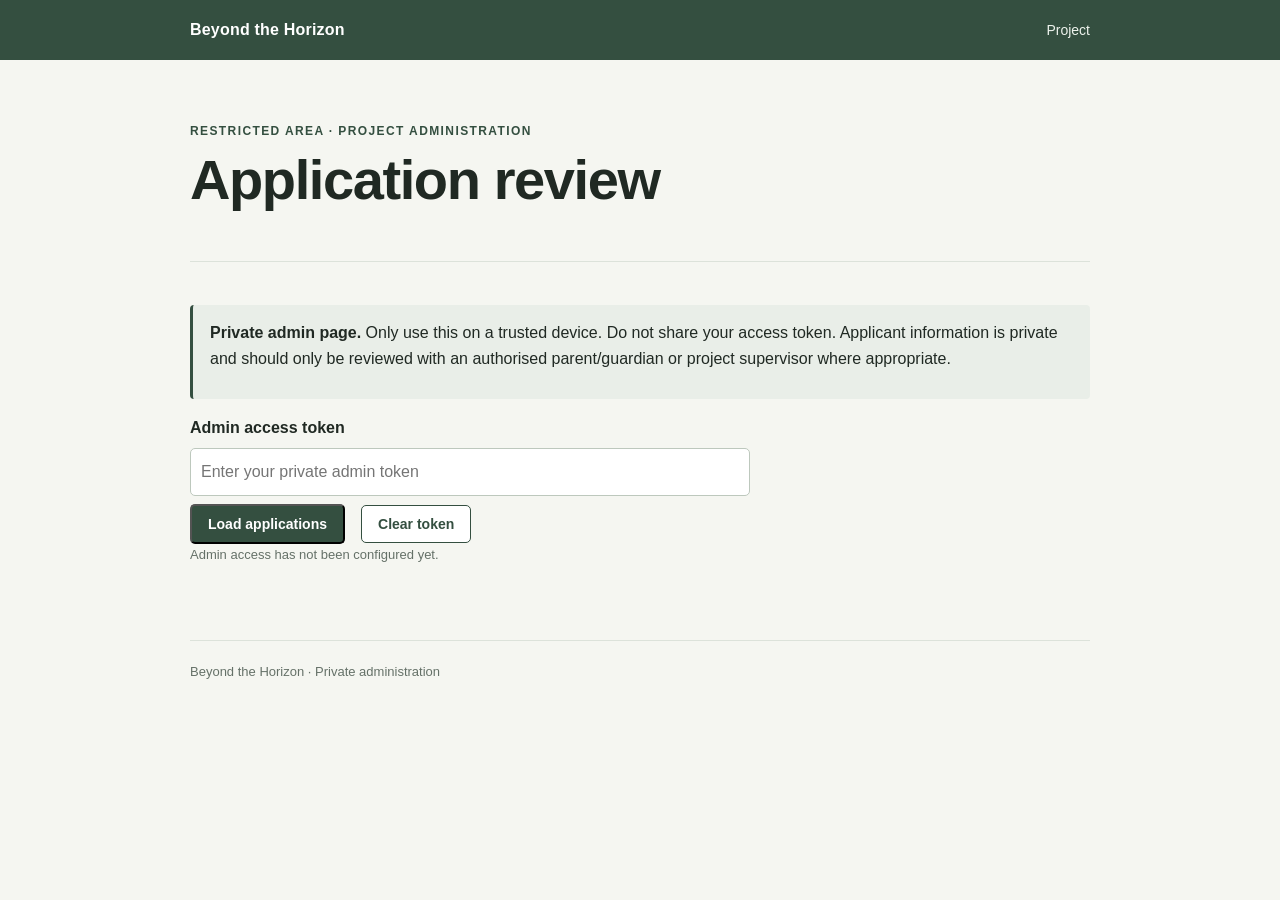
==== admin.html @ b123f6c0 "Add private application review dashboard" ====
<!doctype html>
<html lang="en">
<head>
<meta charset="utf-8">
<meta name="viewport" content="width=device-width,initial-scale=1">
<meta name="robots" content="noindex,nofollow">
<meta name="theme-color" content="#18231f">
<title>Private application review | Beyond the Horizon</title>
<link rel="stylesheet" href="style.css">
<style>
.admin-card{border:1px solid #d8e0db;border-radius:12px;padding:16px;margin:14px 0;background:#fff}
.admin-card h3{margin-top:0}.admin-meta{color:#53645b;font-size:.9rem}
.admin-grid{display:grid;grid-template-columns:repeat(auto-fit,minmax(220px,1fr));gap:12px}
.admin-actions{display:flex;gap:8px;flex-wrap:wrap;align-items:center}
.admin-actions select{max-width:190px}
#admin-status{min-height:1.5em}
pre{white-space:pre-wrap;overflow-wrap:anywhere}
</style>
</head>
<body>
<header><div class="nav"><div class="brand">Beyond the Horizon</div><nav aria-label="Main navigation"><a href="index.html">Project</a></nav></div></header>
<main>
<div class="hero"><div class="eyebrow">Restricted area · Project administration</div><h1>Application review</h1></div>
<section class="section">
<div class="note"><p><strong>Private admin page.</strong> Only use this on a trusted device. Do not share your access token. Applicant information is private and should only be reviewed with an authorised parent/guardian or project supervisor where appropriate.</p></div>
<label for="admin-token">Admin access token</label>
<input id="admin-token" type="password" autocomplete="off" placeholder="Enter your private admin token">
<div class="admin-actions"><button class="button" id="load-applications" type="button">Load applications</button><button class="button secondary" id="clear-token" type="button">Clear token</button></div>
<p id="admin-status" class="small" aria-live="polite">Admin access has not been configured yet.</p>
<div id="application-list"></div>
</section>
</main>
<footer>Beyond the Horizon · Private administration</footer>
<script>
const API = "https://beyond-the-horizon-applications.pagey101212.workers.dev";
const tokenInput = document.getElementById("admin-token");
const statusEl = document.getElementById("admin-status");
const listEl = document.getElementById("application-list");
let adminToken = "";
function addText(parent, tag, text, className) {
  const el = document.createElement(tag);
  el.textContent = text == null ? "" : String(text);
  if (className) el.className = className;
  parent.appendChild(el);
  return el;
}
function field(parent, label, value) {
  const p = document.createElement("p");
  const strong = document.createElement("strong");
  strong.textContent = label + ": ";
  p.append(strong, document.createTextNode(value || "Not provided"));
  parent.appendChild(p);
}
async function loadApplications() {
  adminToken = tokenInput.value.trim();
  if (!adminToken) { statusEl.textContent = "Enter your admin token."; return; }
  statusEl.textContent = "Loading applications…";
  listEl.replaceChildren();
  try {
    const response = await fetch(API + "/api/admin/applications", {
      headers: { "Authorization": "Bearer " + adminToken }
    });
    const data = await response.json();
    if (!response.ok) throw new Error(data.error || "Could not load applications.");
    statusEl.textContent = "Loaded " + data.applications.length + " application(s).";
    if (!data.applications.length) addText(listEl, "p", "No applications have been submitted.");
    for (const app of data.applications) renderApplication(app);
  } catch (error) {
    statusEl.textContent = error.message || "Connection failed.";
  }
}
function renderApplication(app) {
  const card = document.createElement("article");
  card.className = "admin-card";
  addText(card, "h3", app.display_name + " — " + app.chosen_role);
  addText(card, "p", "Status: " + app.status + " · Submitted: " + app.created_at, "admin-meta");
  field(card, "Age range", app.age_range);
  field(card, "Motivation", app.motivation);
  field(card, "Tools", (JSON.parse(app.tools_json || "[]")).join(", "));
  field(card, "Other tools", app.other_tools);
  field(card, "Experience", app.experience);
  field(card, "Preferred contact", app.contact_method === "Other" ? app.other_contact_method : app.contact_method);
  field(card, "Contact detail", app.contact_detail);
  const actions = document.createElement("div");
  actions.className = "admin-actions";
  const select = document.createElement("select");
  for (const value of ["Pending", "Approved", "Not approved"]) {
    const option = document.createElement("option");
    option.value = value;
    option.textContent = value;
    if (value === app.status) option.selected = true;
    select.appendChild(option);
  }
  const save = document.createElement("button");
  save.type = "button";
  save.className = "button";
  save.textContent = "Save status";
  save.addEventListener("click", async () => {
    save.disabled = true;
    try {
      const response = await fetch(API + "/api/admin/applications/" + encodeURIComponent(app.id), {
        method: "PATCH",
        headers: {"Authorization":"Bearer " + adminToken,"Content-Type":"application/json"},
        body: JSON.stringify({status:select.value})
      });
      const data = await response.json();
      if (!response.ok) throw new Error(data.error || "Could not update status.");
      statusEl.textContent = "Status updated for " + app.display_name + ".";
      app.status = data.status;
      card.querySelector(".admin-meta").textContent = "Status: " + app.status + " · Submitted: " + app.created_at;
    } catch (error) {
      statusEl.textContent = error.message || "Could not update status.";
    } finally { save.disabled = false; }
  });
  actions.append(select, save);
  card.appendChild(actions);
  listEl.appendChild(card);
}
document.getElementById("load-applications").addEventListener("click", loadApplications);
document.getElementById("clear-token").addEventListener("click", () => {
  adminToken = "";
  tokenInput.value = "";
  listEl.replaceChildren();
  statusEl.textContent = "Admin token cleared from this page.";
});
</script>
</body>
</html>
---- style.css ----
:root{color-scheme:light;--ink:#202923;--muted:#657168;--paper:#f5f6f1;--surface:#fff;--green:#344f40;--line:#dce2da}
*{box-sizing:border-box}body{margin:0;background:var(--paper);color:var(--ink);font:16px/1.65 Arial,Helvetica,sans-serif}
header{background:var(--green);color:#fff;padding:17px 24px}.nav,main,footer{width:min(100% - 40px,900px);margin:0 auto}
.nav{display:flex;align-items:center;justify-content:space-between;gap:18px}.brand{font-weight:700;letter-spacing:.2px}nav{display:flex;flex-wrap:wrap;gap:16px}
nav a{color:#edf2ec;text-decoration:none;font-size:14px}nav a:hover{text-decoration:underline}
main{padding-bottom:35px}.hero{padding:62px 0 38px}.eyebrow{color:var(--green);font-size:12px;font-weight:700;letter-spacing:1.4px;text-transform:uppercase}
h1{margin:8px 0 12px;font-size:clamp(36px,6vw,56px);line-height:1.08;letter-spacing:-1.4px}h2{font-size:25px;line-height:1.2;margin:0 0 12px}h3{font-size:17px;margin:0 0 5px}
p{margin:0 0 12px}.intro{max-width:680px;color:var(--muted);font-size:18px}.section{padding:27px 0;border-top:1px solid var(--line)}
.note{background:#e9eee8;border-left:3px solid var(--green);padding:15px 17px;border-radius:4px;margin:16px 0}
.steps{display:flex;flex-wrap:wrap;gap:8px;margin:4px 0 22px}.steps a,.steps span{font-size:13px;text-decoration:none;padding:6px 10px;border:1px solid var(--line);border-radius:5px;color:var(--muted);background:#fff}.steps .current{background:var(--green);color:#fff;border-color:var(--green)}
.button{display:inline-block;background:var(--green);color:#fff;text-decoration:none;padding:10px 16px;border-radius:5px;font-weight:700;font-size:14px;margin:8px 8px 0 0}.button.secondary{background:#fff;color:var(--green);border:1px solid var(--green)}
.cards{display:grid;grid-template-columns:repeat(2,minmax(0,1fr));gap:12px;margin:18px 0}.card,details{background:var(--surface);border:1px solid var(--line);border-radius:7px;padding:15px}.card p,details p{font-size:14px;color:var(--muted);margin:5px 0}
details{margin:10px 0}summary{font-weight:700;cursor:pointer}ul{padding-left:22px;margin:8px 0 12px}li{margin:4px 0}
label{display:block;font-weight:700;margin:16px 0 6px}select,textarea,input{font:inherit;width:100%;max-width:560px;padding:10px;border:1px solid #bdc8bd;border-radius:5px;background:#fff;color:var(--ink)}textarea{min-height:130px;resize:vertical}
.small{font-size:13px;color:var(--muted)}footer{padding:20px 0 32px;color:var(--muted);font-size:13px;border-top:1px solid var(--line)}
@media(max-width:620px){.nav{align-items:flex-start;flex-direction:column}.hero{padding:45px 0 30px}.cards{grid-template-columns:1fr}}
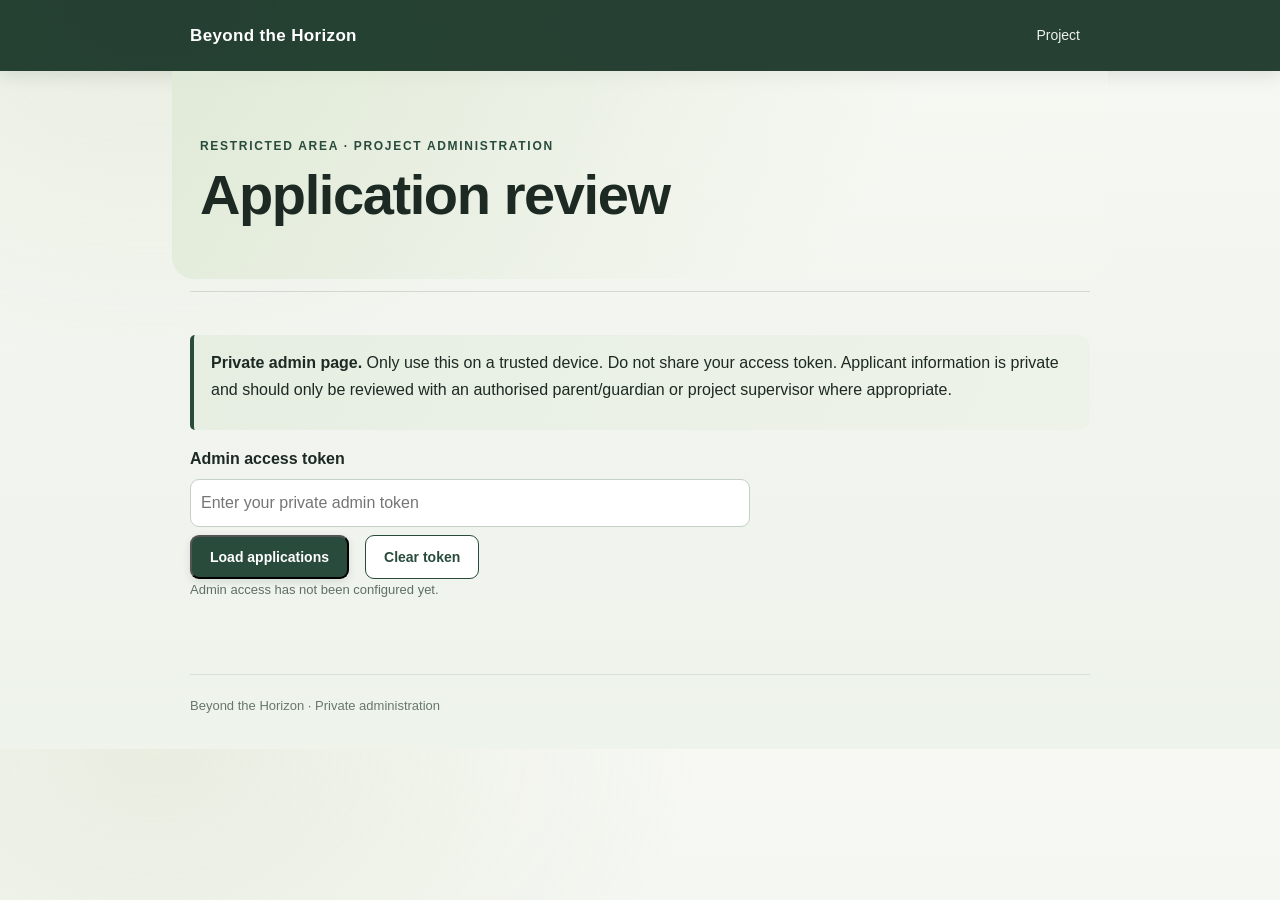
==== commit ef4b5c69: "Remove duplicate experience display from application dashboard" ====
--- a/admin.html
+++ b/admin.html
@@ -78,7 +78,6 @@
   field(card, "Motivation", app.motivation);
   field(card, "Tools", (JSON.parse(app.tools_json || "[]")).join(", "));
   field(card, "Other tools", app.other_tools);
-  field(card, "Experience", app.experience);
   field(card, "Preferred contact", app.contact_method === "Other" ? app.other_contact_method : app.contact_method);
   field(card, "Contact detail", app.contact_detail);
   const actions = document.createElement("div");
--- a/style.css
+++ b/style.css
@@ -14,3 +14,183 @@
 label{display:block;font-weight:700;margin:16px 0 6px}select,textarea,input{font:inherit;width:100%;max-width:560px;padding:10px;border:1px solid #bdc8bd;border-radius:5px;background:#fff;color:var(--ink)}textarea{min-height:130px;resize:vertical}
 .small{font-size:13px;color:var(--muted)}footer{padding:20px 0 32px;color:var(--muted);font-size:13px;border-top:1px solid var(--line)}
 @media(max-width:620px){.nav{align-items:flex-start;flex-direction:column}.hero{padding:45px 0 30px}.cards{grid-template-columns:1fr}}
+
+input[type="checkbox"]{width:auto;max-width:none;vertical-align:middle;margin-right:8px}
+button:disabled,.button:disabled{opacity:.55;cursor:not-allowed}
+a:focus-visible,button:focus-visible,input:focus-visible,select:focus-visible,textarea:focus-visible,summary:focus-visible{outline:3px solid #9b6b24;outline-offset:3px}
+.check-list label{font-weight:400}
+
+
+/* Responsive layout and touch-friendly controls */
+html{-webkit-text-size-adjust:100%;text-size-adjust:100%;scroll-padding-top:16px}
+body{min-width:320px;overflow-x:hidden}
+main,.nav,footer{min-width:0}
+nav{min-width:0}
+img,video,iframe{max-width:100%;height:auto}
+form{width:100%;min-width:0}
+form label{line-height:1.45}
+form input:not([type="checkbox"]),form select,form textarea{display:block;width:100%;max-width:100%;min-height:48px;padding:12px 13px;font-size:16px;line-height:1.4}
+form textarea{min-height:140px}
+form input[type="checkbox"]{width:22px;height:22px;min-width:22px;min-height:22px;flex:0 0 auto;margin:0 10px 0 0;accent-color:var(--green)}
+.check-list{display:grid;grid-template-columns:repeat(2,minmax(0,1fr));gap:8px}
+.check-list label{display:flex;align-items:center;gap:0;min-height:48px;margin:0;padding:10px 12px;background:#fff;border:1px solid var(--line);border-radius:6px}
+.checkbox-consent{display:flex;align-items:flex-start;gap:0;line-height:1.5}
+.checkbox-consent input{margin-top:2px}
+form button[type="submit"]{min-height:48px;cursor:pointer}
+.button{min-height:44px;align-items:center;justify-content:center}
+@media(max-width:700px){
+  .nav{gap:12px}
+  nav{gap:8px 14px}
+  nav a{display:inline-flex;align-items:center;min-height:40px}
+  main,.nav,footer{width:calc(100% - 32px)}
+  .steps{gap:6px}
+  .steps a,.steps span{padding:8px 9px}
+}
+@media(max-width:600px){
+  body{font-size:16px;line-height:1.6}
+  header{padding:12px 0}
+  .brand{font-size:17px}
+  nav{width:100%;display:flex;flex-wrap:wrap;gap:4px 12px}
+  nav a{font-size:14px}
+  .hero{padding:34px 0 24px}
+  h1{font-size:clamp(32px,9vw,44px);letter-spacing:-.8px;overflow-wrap:anywhere}
+  h2{font-size:22px}
+  .section{padding:22px 0}
+  .steps{display:grid;grid-template-columns:repeat(2,minmax(0,1fr))}
+  .steps a,.steps span{text-align:center}
+  .check-list{grid-template-columns:1fr}
+  .check-list label{min-height:50px;padding:12px}
+  .note{padding:13px}
+  form button[type="submit"],.section > .button{display:flex;width:100%;margin:12px 0 0}
+}
+@media(min-width:601px) and (max-width:900px){
+  main,.nav,footer{width:calc(100% - 48px)}
+  .hero{padding:48px 0 30px}
+}
+@media(prefers-reduced-motion:reduce){
+  *,*::before,*::after{scroll-behavior:auto!important;animation-duration:.01ms!important;animation-iteration-count:1!important;transition-duration:.01ms!important}
+}
+
+
+/* Visual polish: calm outdoor palette, clearer hierarchy and more tactile controls */
+:root{
+  --ink:#1d2923;
+  --muted:#5f6f65;
+  --paper:#f2f5ef;
+  --surface:#ffffff;
+  --green:#294b3b;
+  --line:#d7e1d7;
+  --accent:#b6c99d;
+  --shadow:0 10px 28px rgba(25,48,35,.07);
+}
+body{
+  background:
+    radial-gradient(ellipse at 12% 0%,rgba(182,201,157,.22),transparent 34rem),
+    linear-gradient(180deg,#f7f8f4 0%,var(--paper) 48%,#eef3ec 100%);
+}
+header{
+  background:rgba(31,59,45,.97);
+  box-shadow:0 3px 18px rgba(17,35,25,.13);
+}
+.brand{font-size:17px;letter-spacing:.35px}
+nav a{
+  padding:7px 10px;
+  border-radius:7px;
+  transition:background .18s ease,color .18s ease;
+}
+nav a:hover{background:rgba(255,255,255,.13);text-decoration:none}
+.hero{
+  padding:66px 28px 42px;
+  margin:0 -18px 12px;
+  border-radius:0 0 22px 22px;
+  background:linear-gradient(120deg,rgba(224,234,215,.9),rgba(245,247,240,.35) 72%);
+}
+.eyebrow{letter-spacing:1.7px}
+h1{font-weight:800}
+h2{letter-spacing:-.35px}
+.section{border-color:rgba(130,153,132,.3)}
+.note{
+  background:linear-gradient(115deg,#e6eee2,#eef3e9);
+  border-left-width:4px;
+  border-radius:5px 12px 12px 5px;
+}
+.steps a,.steps span{
+  border-radius:9px;
+  transition:transform .18s ease,border-color .18s ease,background .18s ease;
+}
+.steps a:hover{transform:translateY(-1px);border-color:#9eb49e}
+.steps .current{box-shadow:0 4px 12px rgba(41,75,59,.18)}
+.button{
+  border-radius:9px;
+  padding:11px 18px;
+  box-shadow:0 3px 9px rgba(28,58,41,.12);
+  transition:transform .18s ease,box-shadow .18s ease,background .18s ease;
+}
+.button:hover{
+  transform:translateY(-1px);
+  box-shadow:0 6px 15px rgba(28,58,41,.17);
+  background:#203d30;
+}
+.button.secondary{box-shadow:none}
+.button.secondary:hover{background:#edf3eb}
+.card,details{
+  border-radius:12px;
+  box-shadow:0 3px 12px rgba(30,55,39,.035);
+  transition:border-color .18s ease,box-shadow .18s ease,transform .18s ease;
+}
+.card:hover,details:hover{border-color:#b5c8b5;box-shadow:var(--shadow)}
+details{padding:16px 18px;margin:11px 0}
+details[open]{
+  border-color:#9fb69e;
+  box-shadow:0 7px 20px rgba(30,55,39,.075);
+}
+summary{
+  position:relative;
+  padding:2px 30px 2px 0;
+  color:#263e30;
+  line-height:1.45;
+  list-style:none;
+}
+summary::-webkit-details-marker{display:none}
+summary::after{
+  content:"+";
+  position:absolute;
+  right:2px;
+  top:50%;
+  transform:translateY(-50%);
+  width:24px;height:24px;
+  display:grid;place-items:center;
+  border-radius:50%;
+  background:#edf3e9;
+  color:var(--green);
+  font-size:19px;
+  font-weight:400;
+}
+details[open] summary::after{content:"−"}
+details p strong{color:#314d3b}
+input,select,textarea{
+  border-radius:9px;
+  border-color:#c5d1c5;
+  transition:border-color .18s ease,box-shadow .18s ease;
+}
+input:focus,select:focus,textarea:focus{
+  border-color:#64856b;
+  box-shadow:0 0 0 3px rgba(100,133,107,.13);
+  outline:none;
+}
+.check-list label{
+  border-radius:9px;
+  transition:border-color .18s ease,background .18s ease;
+}
+.check-list label:hover{border-color:#a9bda8;background:#f7faf5}
+footer{color:#68776c}
+html{scroll-behavior:smooth}
+@media(max-width:600px){
+  .hero{padding:38px 18px 28px;margin:0 -8px 10px;border-radius:0 0 16px 16px}
+  details{padding:14px}
+  .button{box-shadow:none}
+}
+@media(prefers-reduced-motion:reduce){
+  html{scroll-behavior:auto}
+  nav a,.steps a,.button,.card,details,input,select,textarea,.check-list label{transition:none}
+}
